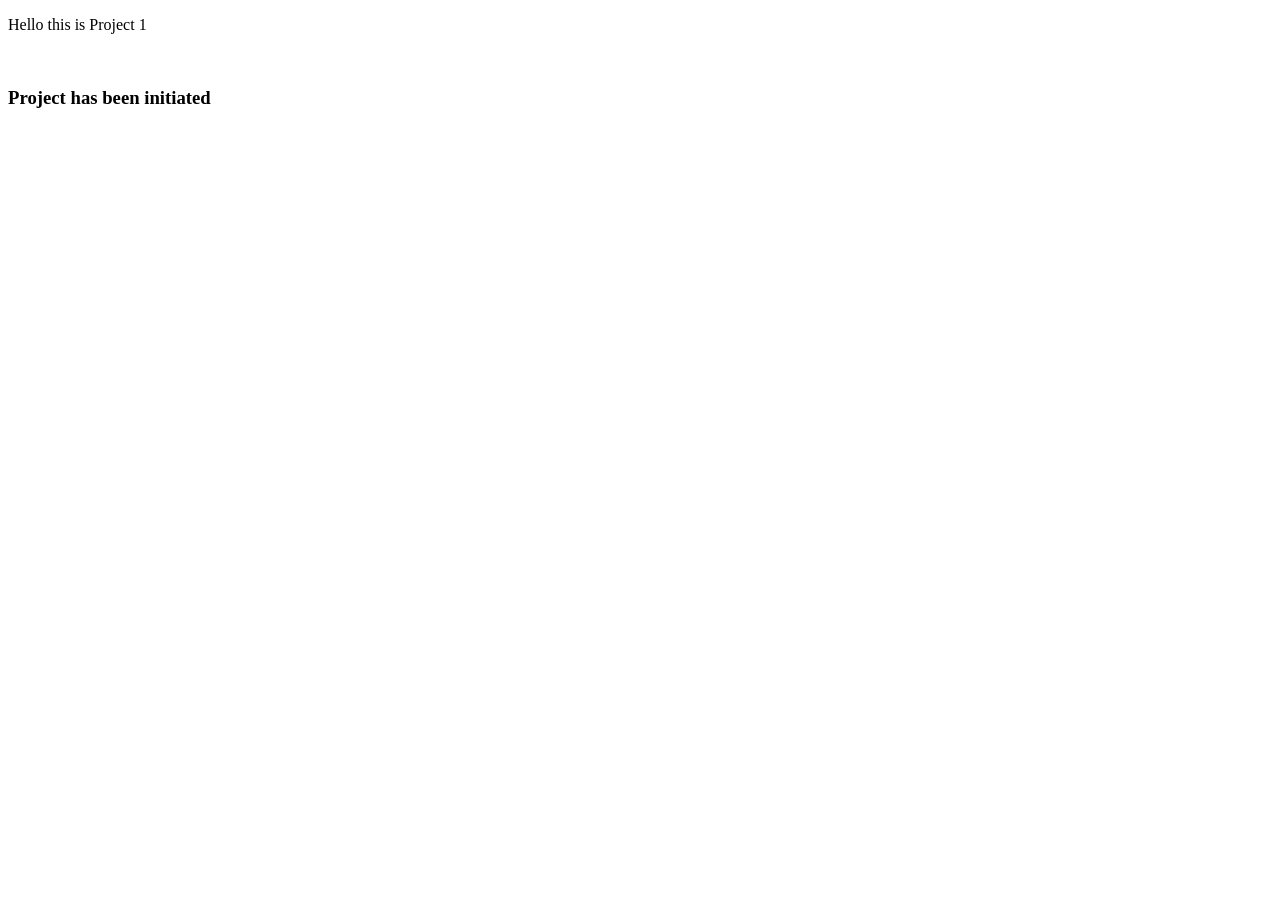
==== index.html @ 3118563f "this is first file" ====
<!DOCTYPE html>
<html lang="en">
<head>
    <meta charset="UTF-8">
    <meta name="viewport" content="width=device-width, initial-scale=1.0">
    <title>Document</title>
</head>
<body>
    <P>Hello this is Project 1</P>
    <br>
    <h3>Project has been initiated</h3>
</body>
</html>
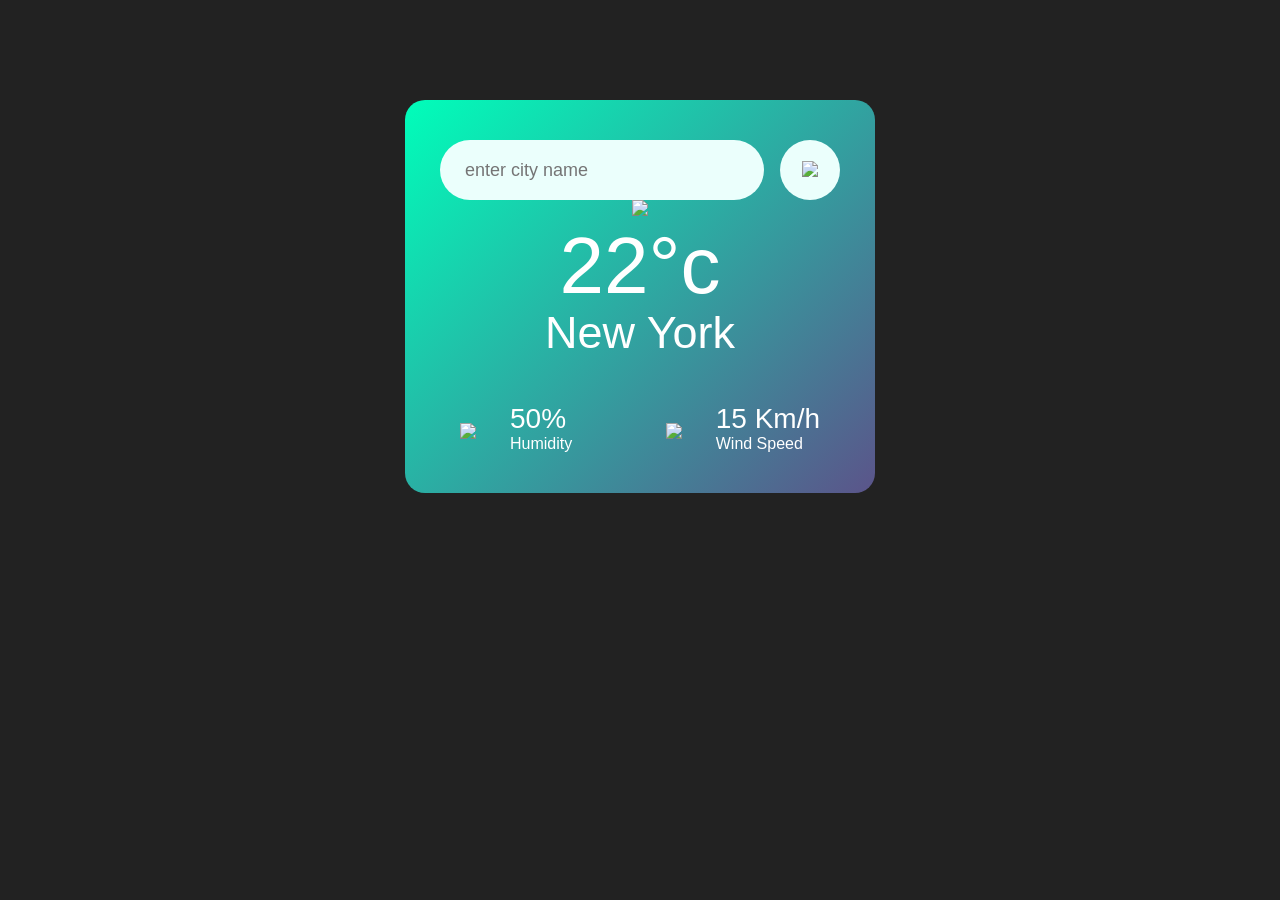
==== commit d400ed81: "index and style" ====
--- a/index.html
+++ b/index.html
@@ -3,11 +3,36 @@
 <head>
     <meta charset="UTF-8">
     <meta name="viewport" content="width=device-width, initial-scale=1.0">
-    <title>Document</title>
+    <title>Weather App</title>
+    <link rel="stylesheet" href="style.css">
 </head>
 <body>
-    <P>Hello this is Project 1</P>
-    <br>
-    <h3>Project has been initiated</h3>
+    <div class="card">
+        <div class="search">
+            <input type="text" placeholder="enter city name" spellcheck="false">
+            <button id="but"><img src="Assests\search.png"></button>
+        </div>
+        <div class="weather">
+            <img src="Assests/rain.png" class=""weather-icon>
+            <h1 class="temp">22°c</h1>
+            <h2 class="city">New York</h2>
+        </div>
+        <div class="details">
+            <div class="col">
+                <img src="Assests/humidity.png">
+                <div>
+                    <p class="humidity">50%</p>
+                    <p>Humidity</p>
+                </div>
+            </div>
+            <div class="col">
+                <img src="Assests/wind.png">
+                <div>
+                    <p class="wind">15 Km/h</p>
+                    <p>Wind Speed</p>
+                </div>
+            </div>
+        </div>
+    </div>
 </body>
-</html>+</html>
--- a/style.css
+++ b/style.css
@@ -0,0 +1,95 @@
+*{
+    margin : 0;
+    padding: 0;
+    font-family: 'poppins',sans-serif;
+    box-sizing: border-box;
+}
+
+body{
+    background : #222;
+}
+
+.card{
+    width : 90%;
+    max-width: 470px;
+    background: linear-gradient(135deg , #00feba, #5b548a);
+    color : #fff;
+    margin: 100px auto 0;
+    border-radius: 20px;
+    padding: 40px 35px;
+    text-align: center;
+}
+
+.search{
+    width : 100%;
+    display: flex;
+    align-items: center;
+    justify-content: space-between;
+}
+
+.search input{
+    border: 0;
+    outline: 0;
+    background: #ebfffc;
+    color: #555;
+    padding: 10px 25px;
+    height: 60px;
+    border-radius: 30px;
+    flex : 1;
+    margin-right: 16px;
+    font-size: 18px;
+}
+
+.search button {
+    border: 0;
+    outline: 0;
+    background: #ebfffc;
+    border-radius: 50%;
+    width: 60px;
+    height: 60px;
+    cursor: pointer;
+}
+
+.search button img{
+    width : 25px;
+}
+
+.weather-icon{
+    width : 170px;
+    margin-top : 30px;
+}
+
+.weather h1{
+    font-size: 80px;
+    font-weight: 500;
+}
+
+.weather h2{
+    font-size: 45px;
+    font-weight: 400;
+    margin-top: -5px;
+}
+
+.details{
+    display:flex;
+    align-items: center;
+    justify-content: space-between;
+    padding: 0 20px;
+    margin-top: 50px;
+}
+
+.col{
+    display: flex;
+    align-items: center;
+    text-align: left;
+}
+
+.col img{
+    width: 40px;
+    margin-right: 10px;
+}
+
+.humidity, .wind{
+    font-size: 28px;
+    margin-top: -6px;
+}
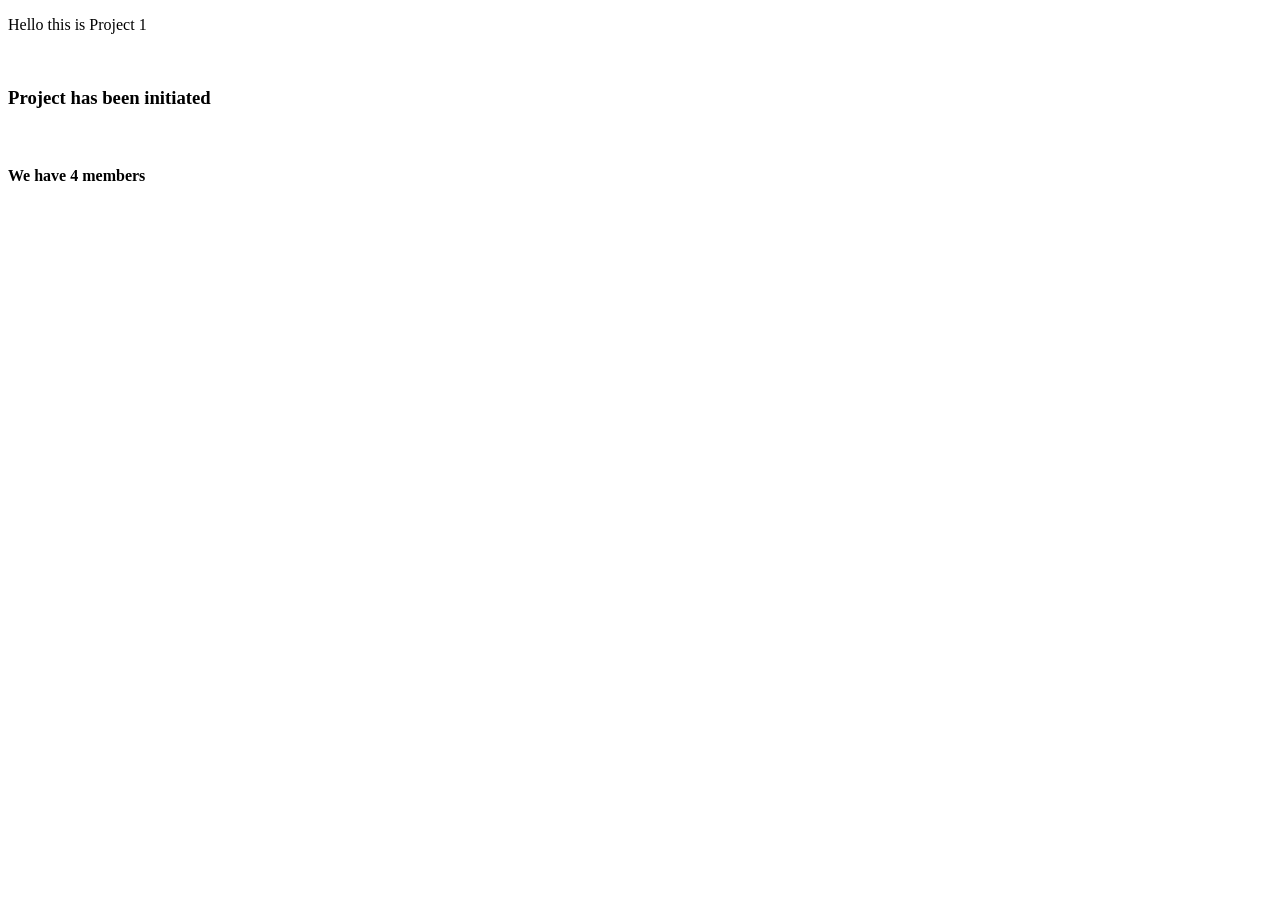
==== commit a30fc121: "updated something" ====
--- a/index.html
+++ b/index.html
@@ -3,36 +3,13 @@
 <head>
     <meta charset="UTF-8">
     <meta name="viewport" content="width=device-width, initial-scale=1.0">
-    <title>Weather App</title>
-    <link rel="stylesheet" href="style.css">
+    <title>Document</title>
 </head>
 <body>
-    <div class="card">
-        <div class="search">
-            <input type="text" placeholder="enter city name" spellcheck="false">
-            <button id="but"><img src="Assests\search.png"></button>
-        </div>
-        <div class="weather">
-            <img src="Assests/rain.png" class=""weather-icon>
-            <h1 class="temp">22°c</h1>
-            <h2 class="city">New York</h2>
-        </div>
-        <div class="details">
-            <div class="col">
-                <img src="Assests/humidity.png">
-                <div>
-                    <p class="humidity">50%</p>
-                    <p>Humidity</p>
-                </div>
-            </div>
-            <div class="col">
-                <img src="Assests/wind.png">
-                <div>
-                    <p class="wind">15 Km/h</p>
-                    <p>Wind Speed</p>
-                </div>
-            </div>
-        </div>
-    </div>
+    <P>Hello this is Project 1</P>
+    <br>
+    <h3>Project has been initiated</h3>
+    <br>
+    <h4>We have 4 members</h4>
 </body>
-</html>
+</html>
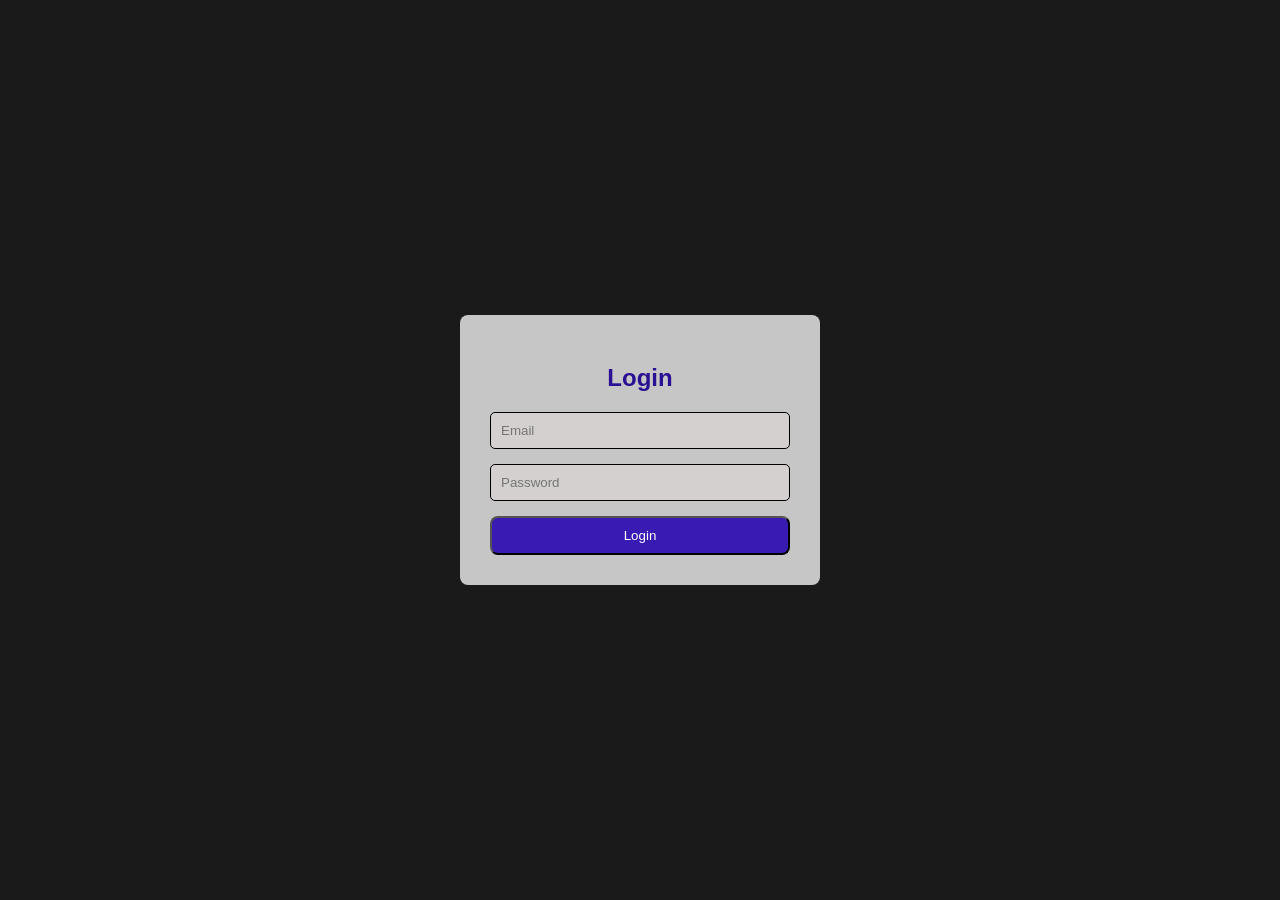
==== commit 88f50e87: "initial commit" ====
--- a/index.html
+++ b/index.html
@@ -3,13 +3,62 @@
 <head>
     <meta charset="UTF-8">
     <meta name="viewport" content="width=device-width, initial-scale=1.0">
-    <title>Document</title>
+    <title>Login page</title>
+    <style>
+        body{
+            font-family: Arial, Helvetica, sans-serif;
+            background-color: #1a1a1a;
+            margin:0;
+            padding:0;
+            height: 100vh; 
+            display: flex;
+            justify-content: center;
+            align-items: center;
+        }
+        .card{
+            background-color: #c7c6c6;
+            border-radius: 8px;
+            padding: 30px;
+            width: 300px; 
+        }
+        h2{
+            color: #2a1092;
+            text-align: center;
+            margin-bottom: 20px;
+
+        }
+        form{
+            display: flex;
+            flex-direction: column;
+            
+        }
+        input{
+            margin-bottom: 15px;
+            padding: 10px;
+            border-radius: 5px;
+            background-color: #d4d0d0;
+            border: 1px solid black;
+        }
+        button{
+            background-color: #391bb4;
+            color:#fff;
+            padding: 10px;
+            border-radius: 8px; 
+        }
+        button:hover{
+            background-color: #0b0666;
+        }
+    </style>
 </head>
 <body>
-    <P>Hello this is Project 1</P>
-    <br>
-    <h3>Project has been initiated</h3>
-    <br>
-    <h4>We have 4 members</h4>
+    <div class="card">
+        <h2>Login</h2>
+        <form>
+            <input type="email" placeholder="Email">
+            <input type="password" placeholder="Password">
+            <button type="submit">Login</button>
+
+        </form>
+    </div>
 </body>
-</html>+</html>
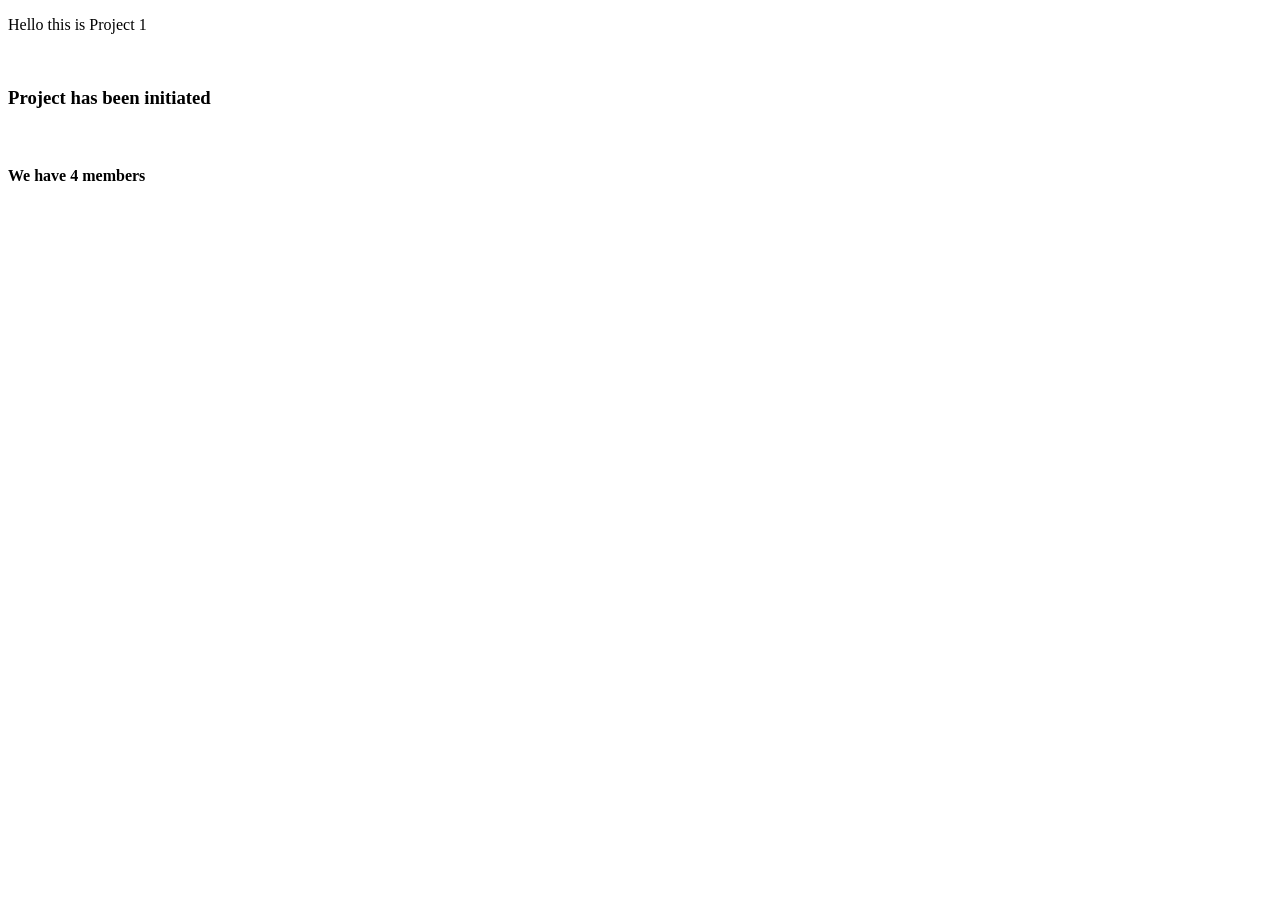
==== commit caa458f9: "Merge pull request #1 from VaibhavPandey712/main updated something" ====
--- a/index.html
+++ b/index.html
@@ -3,62 +3,13 @@
 <head>
     <meta charset="UTF-8">
     <meta name="viewport" content="width=device-width, initial-scale=1.0">
-    <title>Login page</title>
-    <style>
-        body{
-            font-family: Arial, Helvetica, sans-serif;
-            background-color: #1a1a1a;
-            margin:0;
-            padding:0;
-            height: 100vh; 
-            display: flex;
-            justify-content: center;
-            align-items: center;
-        }
-        .card{
-            background-color: #c7c6c6;
-            border-radius: 8px;
-            padding: 30px;
-            width: 300px; 
-        }
-        h2{
-            color: #2a1092;
-            text-align: center;
-            margin-bottom: 20px;
-
-        }
-        form{
-            display: flex;
-            flex-direction: column;
-            
-        }
-        input{
-            margin-bottom: 15px;
-            padding: 10px;
-            border-radius: 5px;
-            background-color: #d4d0d0;
-            border: 1px solid black;
-        }
-        button{
-            background-color: #391bb4;
-            color:#fff;
-            padding: 10px;
-            border-radius: 8px; 
-        }
-        button:hover{
-            background-color: #0b0666;
-        }
-    </style>
+    <title>Document</title>
 </head>
 <body>
-    <div class="card">
-        <h2>Login</h2>
-        <form>
-            <input type="email" placeholder="Email">
-            <input type="password" placeholder="Password">
-            <button type="submit">Login</button>
-
-        </form>
-    </div>
+    <P>Hello this is Project 1</P>
+    <br>
+    <h3>Project has been initiated</h3>
+    <br>
+    <h4>We have 4 members</h4>
 </body>
-</html>
+</html>
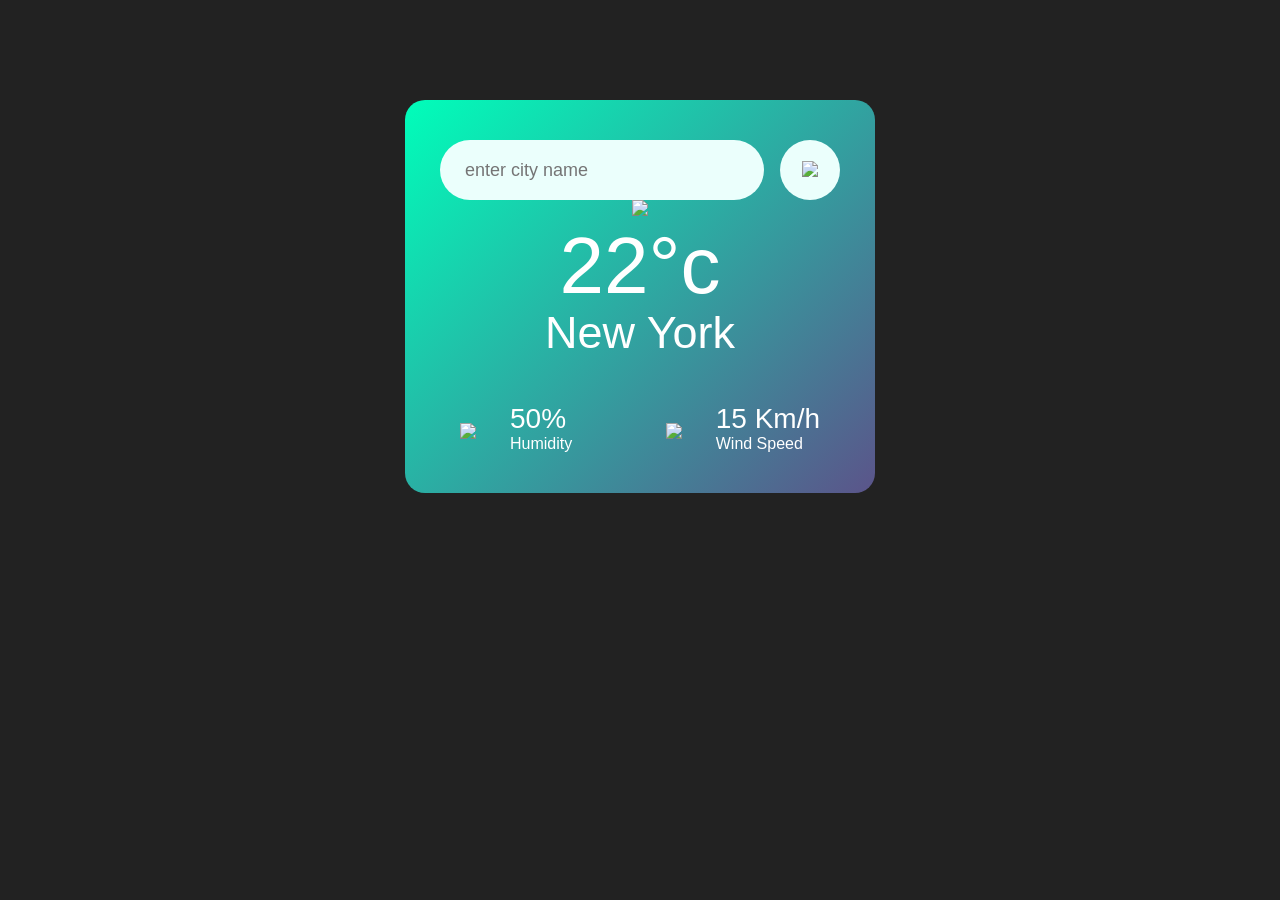
==== commit 86159277: "Merge pull request #2 from VaibhavPandey712/subrat index and style" ====
--- a/index.html
+++ b/index.html
@@ -3,13 +3,36 @@
 <head>
     <meta charset="UTF-8">
     <meta name="viewport" content="width=device-width, initial-scale=1.0">
-    <title>Document</title>
+    <title>Weather App</title>
+    <link rel="stylesheet" href="style.css">
 </head>
 <body>
-    <P>Hello this is Project 1</P>
-    <br>
-    <h3>Project has been initiated</h3>
-    <br>
-    <h4>We have 4 members</h4>
+    <div class="card">
+        <div class="search">
+            <input type="text" placeholder="enter city name" spellcheck="false">
+            <button id="but"><img src="Assests\search.png"></button>
+        </div>
+        <div class="weather">
+            <img src="Assests/rain.png" class=""weather-icon>
+            <h1 class="temp">22°c</h1>
+            <h2 class="city">New York</h2>
+        </div>
+        <div class="details">
+            <div class="col">
+                <img src="Assests/humidity.png">
+                <div>
+                    <p class="humidity">50%</p>
+                    <p>Humidity</p>
+                </div>
+            </div>
+            <div class="col">
+                <img src="Assests/wind.png">
+                <div>
+                    <p class="wind">15 Km/h</p>
+                    <p>Wind Speed</p>
+                </div>
+            </div>
+        </div>
+    </div>
 </body>
-</html>+</html>
--- a/style.css
+++ b/style.css
@@ -0,0 +1,95 @@
+*{
+    margin : 0;
+    padding: 0;
+    font-family: 'poppins',sans-serif;
+    box-sizing: border-box;
+}
+
+body{
+    background : #222;
+}
+
+.card{
+    width : 90%;
+    max-width: 470px;
+    background: linear-gradient(135deg , #00feba, #5b548a);
+    color : #fff;
+    margin: 100px auto 0;
+    border-radius: 20px;
+    padding: 40px 35px;
+    text-align: center;
+}
+
+.search{
+    width : 100%;
+    display: flex;
+    align-items: center;
+    justify-content: space-between;
+}
+
+.search input{
+    border: 0;
+    outline: 0;
+    background: #ebfffc;
+    color: #555;
+    padding: 10px 25px;
+    height: 60px;
+    border-radius: 30px;
+    flex : 1;
+    margin-right: 16px;
+    font-size: 18px;
+}
+
+.search button {
+    border: 0;
+    outline: 0;
+    background: #ebfffc;
+    border-radius: 50%;
+    width: 60px;
+    height: 60px;
+    cursor: pointer;
+}
+
+.search button img{
+    width : 25px;
+}
+
+.weather-icon{
+    width : 170px;
+    margin-top : 30px;
+}
+
+.weather h1{
+    font-size: 80px;
+    font-weight: 500;
+}
+
+.weather h2{
+    font-size: 45px;
+    font-weight: 400;
+    margin-top: -5px;
+}
+
+.details{
+    display:flex;
+    align-items: center;
+    justify-content: space-between;
+    padding: 0 20px;
+    margin-top: 50px;
+}
+
+.col{
+    display: flex;
+    align-items: center;
+    text-align: left;
+}
+
+.col img{
+    width: 40px;
+    margin-right: 10px;
+}
+
+.humidity, .wind{
+    font-size: 28px;
+    margin-top: -6px;
+}
